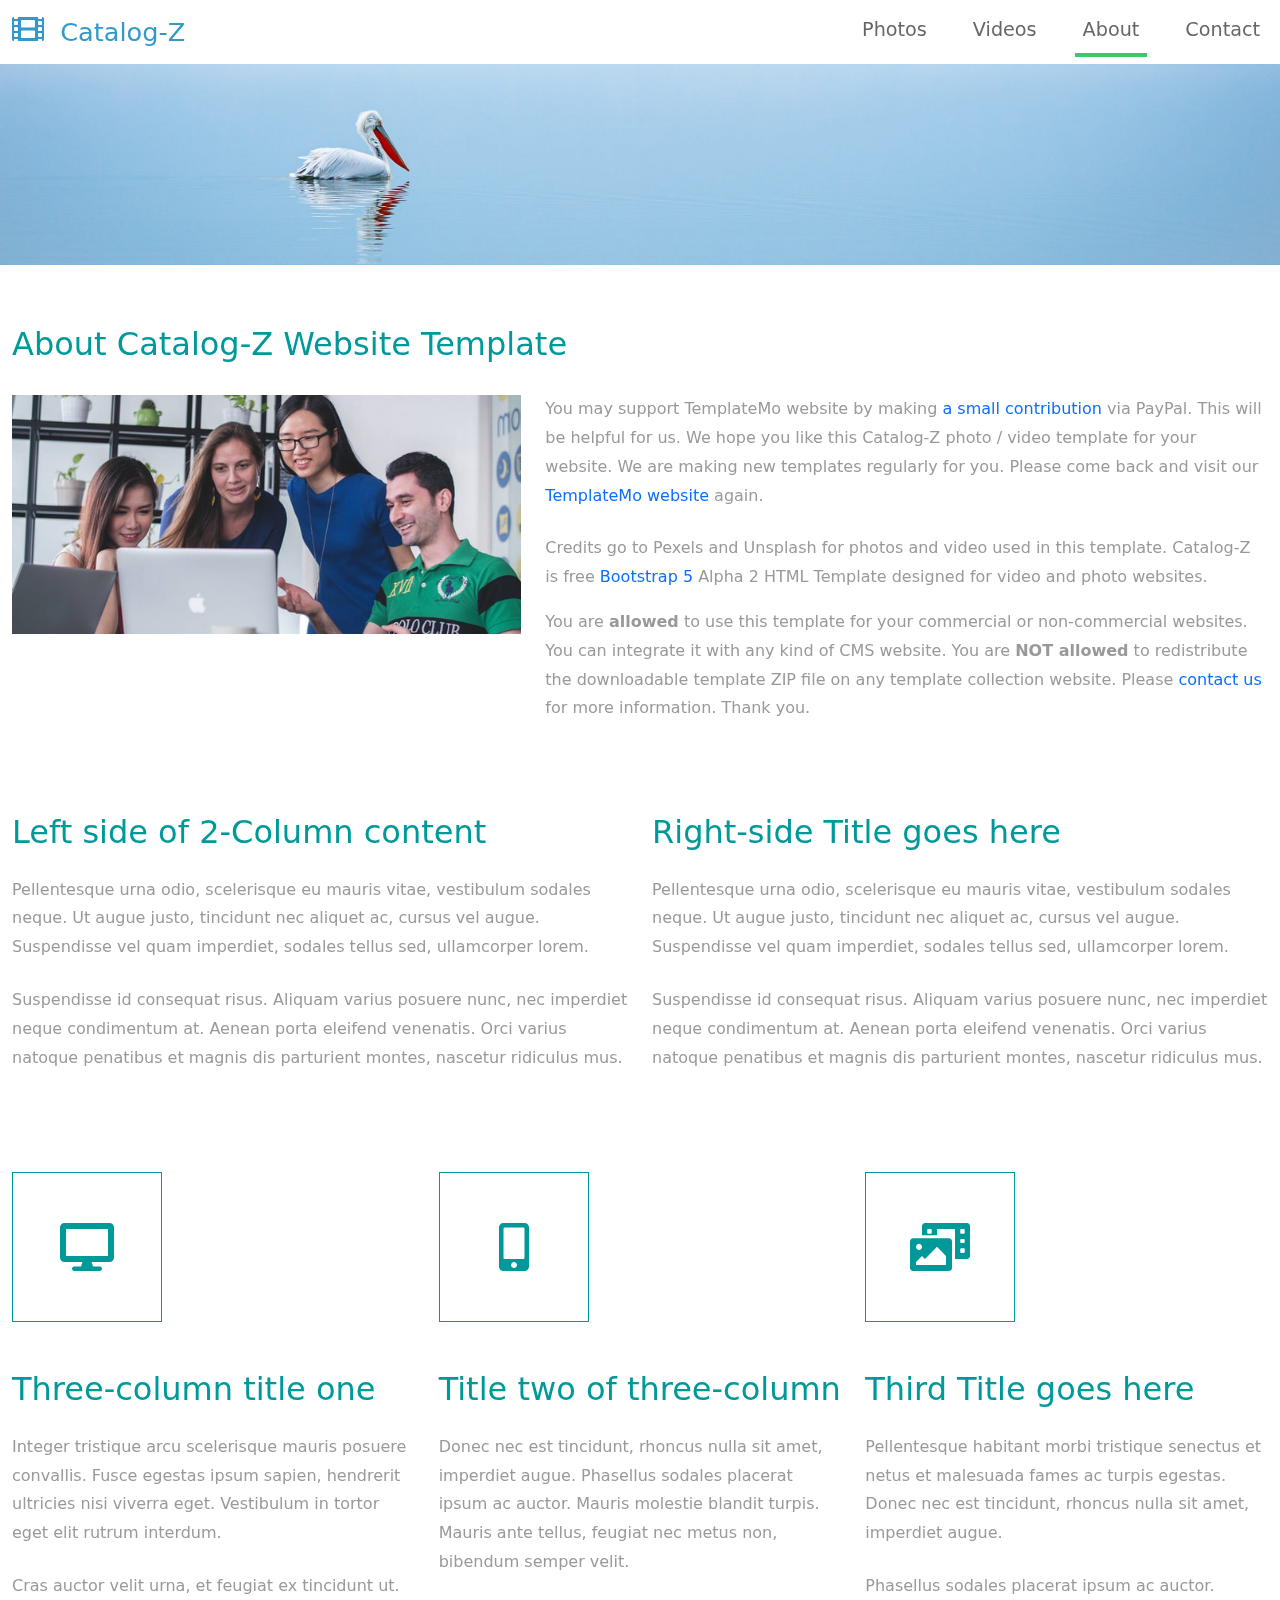
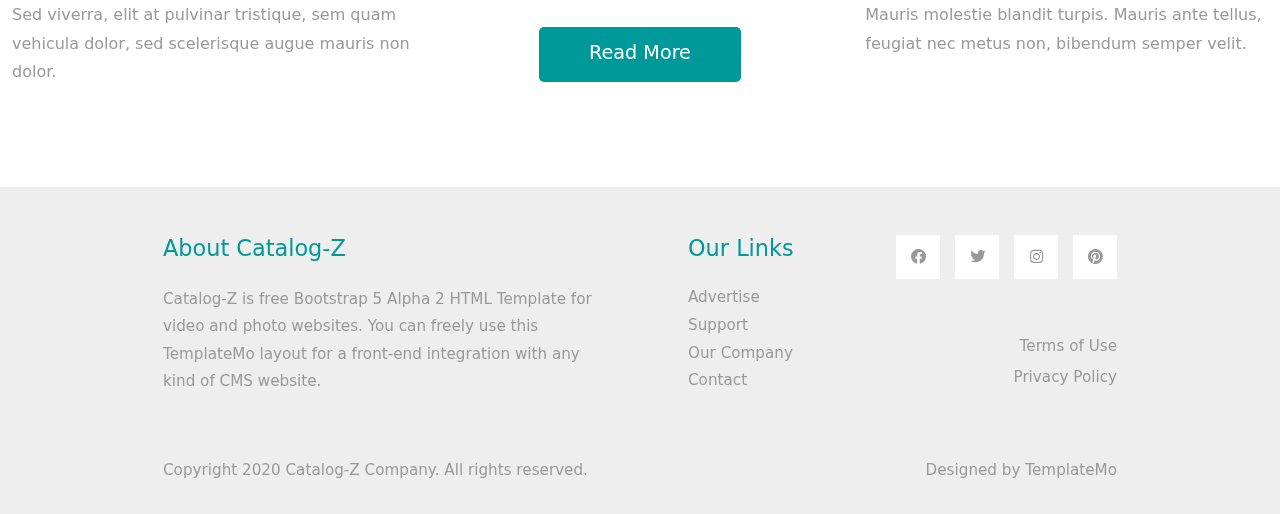
==== about.html @ fad354fb "RH080325" ====
<!DOCTYPE html>
<html lang="en">
<head>
    <meta charset="UTF-8">
    <meta name="viewport" content="width=device-width, initial-scale=1.0">
    <title>Catalog-Z About page</title>
    <link rel="stylesheet" href="css/bootstrap.min.css">
    <link rel="stylesheet" href="fontawesome/css/all.min.css">
    <link rel="stylesheet" href="css/templatemo-style.css">
<!--
    
TemplateMo 556 Catalog-Z

https://templatemo.com/tm-556-catalog-z

-->
</head>
<body>
    <!-- Page Loader -->
    <div id="loader-wrapper">
        <div id="loader"></div>

        <div class="loader-section section-left"></div>
        <div class="loader-section section-right"></div>

    </div>
    <nav class="navbar navbar-expand-lg">
        <div class="container-fluid">
            <a class="navbar-brand" href="index.html">
                <i class="fas fa-film mr-2"></i>
                Catalog-Z
            </a>
            <button class="navbar-toggler" type="button" data-toggle="collapse" data-target="#navbarSupportedContent" aria-controls="navbarSupportedContent" aria-expanded="false" aria-label="Toggle navigation">
                <i class="fas fa-bars"></i>
            </button>
            <div class="collapse navbar-collapse" id="navbarSupportedContent">
            <ul class="navbar-nav ml-auto mb-2 mb-lg-0">
                <li class="nav-item">
                    <a class="nav-link nav-link-1" href="index.html">Photos</a>
                </li>
                <li class="nav-item">
                    <a class="nav-link nav-link-2" href="videos.html">Videos</a>
                </li>
                <li class="nav-item">
                    <a class="nav-link nav-link-3 active" aria-current="page" href="about.html">About</a>
                </li>
                <li class="nav-item">
                    <a class="nav-link nav-link-4" href="contact.html">Contact</a>
                </li>
            </ul>
            </div>
        </div>
    </nav>

    <div class="tm-hero d-flex justify-content-center align-items-center" data-parallax="scroll" data-image-src="img/hero.jpg"></div>

    <div class="container-fluid tm-mt-60">
        <div class="row mb-4">
            <h2 class="col-12 tm-text-primary">
                About Catalog-Z Website Template
            </h2>
        </div>
        <div class="row tm-mb-74 tm-row-1640">            
            <div class="col-lg-5 col-md-6 col-12 mb-3">
                <img src="img/about.jpg" alt="Image" class="img-fluid">
            </div>
            <div class="col-lg-7 col-md-6 col-12">
                <div class="tm-about-img-text">
                    <p class="mb-4">
                  You may support TemplateMo website by making <a href="https://paypal.me/templatemo" target="_parent" rel="sponsored">a small contribution</a> via PayPal. This will be helpful for us. We hope you like this Catalog-Z photo / video template for your website. We are making new templates regularly for you. Please come back and visit our <a rel="sponsored" href="https://templatemo.com" target="_parent">TemplateMo website</a> again. </p>
                    <p>
                        Credits go to Pexels and Unsplash for photos and video used in this template. Catalog-Z is free <a rel="sponsored" href="https://v5.getbootstrap.com/">Bootstrap 5</a> Alpha 2 HTML Template designed for video and photo websites.</p> 
                    <p>You are <b>allowed</b> to use this template for your commercial or non-commercial websites. You can integrate it with any kind of CMS website. You are <b>NOT allowed</b> to redistribute the downloadable template ZIP file on any template collection website. Please <a rel="nofollow" href="https://templatemo.com/contact" target="_parent">contact us</a> for more information. Thank you.</p>
                </div>                
            </div>
        </div>
        <div class="row tm-mb-50">
            <div class="col-md-6 col-12">
                <div class="tm-about-2-col">
                    <h2 class="tm-text-primary mb-4">
                        Left side of 2-Column content
                    </h2>
                    <p class="mb-4">
                        Pellentesque urna odio, scelerisque eu mauris vitae, vestibulum sodales neque. Ut augue justo, tincidunt nec aliquet ac, cursus vel augue. Suspendisse vel quam imperdiet, sodales tellus sed, ullamcorper lorem.
                    </p>
                    <p>
                        Suspendisse id consequat risus. Aliquam varius posuere nunc, nec imperdiet neque condimentum at. Aenean porta eleifend venenatis. Orci varius natoque penatibus et magnis dis parturient montes, nascetur ridiculus mus.
                    </p>
                </div>                
            </div> 
            <div class="col-md-6 col-12">
                <div class="tm-about-2-col">
                    <h2 class="tm-text-primary mb-4">
                        Right-side Title goes here
                    </h2>
                    <p class="mb-4">
                        Pellentesque urna odio, scelerisque eu mauris vitae, vestibulum sodales neque. Ut augue justo, tincidunt nec aliquet ac, cursus vel augue. Suspendisse vel quam imperdiet, sodales tellus sed, ullamcorper lorem.
                    </p>
                    <p>
                        Suspendisse id consequat risus. Aliquam varius posuere nunc, nec imperdiet neque condimentum at. Aenean porta eleifend venenatis. Orci varius natoque penatibus et magnis dis parturient montes, nascetur ridiculus mus.
                    </p>
                </div>                
            </div>     
        </div> <!-- row -->
        <div class="row tm-mb-50">
            <div class="col-md-4 col-12">
                <div class="tm-about-3-col">
                    <div class="tm-about-icon-container mb-5">
                        <i class="fas fa-desktop fa-3x tm-text-primary"></i>
                    </div>                
                    <h2 class="tm-text-primary mb-4">Three-column title one</h2>
                    <p class="mb-4">Integer tristique arcu scelerisque mauris posuere convallis. Fusce egestas ipsum sapien, hendrerit ultricies nisi viverra eget. Vestibulum in tortor eget elit rutrum interdum. </p>
                    <p>Cras auctor velit urna, et feugiat ex tincidunt ut. Sed viverra, elit at pulvinar tristique, sem quam vehicula dolor, sed scelerisque augue mauris non dolor.</p>
                </div>                
            </div>
            <div class="col-md-4 col-12">
                <div class="tm-about-3-col">
                    <div class="tm-about-icon-container mb-5">
                        <i class="fas fa-mobile-alt fa-3x tm-text-primary"></i>
                    </div>                
                    <h2 class="tm-text-primary mb-4">Title two of three-column</h2>
                    <p class="tm-mb-50">Donec nec est tincidunt, rhoncus nulla sit amet, imperdiet augue. Phasellus sodales placerat ipsum ac auctor. Mauris molestie blandit turpis. Mauris ante tellus, feugiat nec metus non, bibendum semper velit.</p>                
                    <div class="text-center">
                        <a href="#" class="btn btn-primary">Read More</a>
                    </div>
                </div>                
            </div>
            <div class="col-md-4 col-12">
                <div class="tm-about-3-col">
                    <div class="tm-about-icon-container mb-5">
                        <i class="fas fa-photo-video fa-3x tm-text-primary"></i>
                    </div>                
                    <h2 class="tm-text-primary mb-4">Third Title goes here</h2>
                    <p class="mb-4">Pellentesque habitant morbi tristique senectus et netus et malesuada fames ac turpis egestas. Donec nec est tincidunt, rhoncus nulla sit amet, imperdiet augue. </p>
                    <p>Phasellus sodales placerat ipsum ac auctor. Mauris molestie blandit turpis. Mauris ante tellus, feugiat nec metus non, bibendum semper velit.</p>
                </div>                
            </div>
        </div>
    </div> <!-- container-fluid, tm-container-content -->

    <footer class="tm-bg-gray pt-5 pb-3 tm-text-gray tm-footer">
        <div class="container-fluid tm-container-small">
            <div class="row">
                <div class="col-lg-6 col-md-12 col-12 px-5 mb-5">
                    <h3 class="tm-text-primary mb-4 tm-footer-title">About Catalog-Z</h3>
                    <p>Catalog-Z is free Bootstrap 5 Alpha 2 HTML Template for video and photo websites. You can freely use this TemplateMo layout for a front-end integration with any kind of CMS website.</p>
                </div>
                <div class="col-lg-3 col-md-6 col-sm-6 col-12 px-5 mb-5">
                    <h3 class="tm-text-primary mb-4 tm-footer-title">Our Links</h3>
                    <ul class="tm-footer-links pl-0">
                        <li><a href="#">Advertise</a></li>
                        <li><a href="#">Support</a></li>
                        <li><a href="#">Our Company</a></li>
                        <li><a href="#">Contact</a></li>
                    </ul>
                </div>
                <div class="col-lg-3 col-md-6 col-sm-6 col-12 px-5 mb-5">
                    <ul class="tm-social-links d-flex justify-content-end pl-0 mb-5">
                        <li class="mb-2"><a href="https://facebook.com"><i class="fab fa-facebook"></i></a></li>
                        <li class="mb-2"><a href="https://twitter.com"><i class="fab fa-twitter"></i></a></li>
                        <li class="mb-2"><a href="https://instagram.com"><i class="fab fa-instagram"></i></a></li>
                        <li class="mb-2"><a href="https://pinterest.com"><i class="fab fa-pinterest"></i></a></li>
                    </ul>
                    <a href="#" class="tm-text-gray text-right d-block mb-2">Terms of Use</a>
                    <a href="#" class="tm-text-gray text-right d-block">Privacy Policy</a>
                </div>
            </div>
            <div class="row">
                <div class="col-lg-8 col-md-7 col-12 px-5 mb-3">
                    Copyright 2020 Catalog-Z Company. All rights reserved.
                </div>
                <div class="col-lg-4 col-md-5 col-12 px-5 text-right">
                    Designed by <a href="https://templatemo.com" class="tm-text-gray" rel="sponsored" target="_parent">TemplateMo</a>
                </div>
            </div>
        </div>
    </footer>
    
    <script src="js/plugins.js"></script>
    <script>
        $(window).on("load", function() {
            $('body').addClass('loaded');
        });
    </script>
</body>
</html>
---- css/templatemo-style.css ----
/*
    
TemplateMo 556 Catalog-Z

https://templatemo.com/tm-556-catalog-z

*/

#loader-wrapper {
    position: fixed;
    top: 0;
    left: 0;
    width: 100%;
    height: 100%;
    z-index: 1001;
}
#loader {
    display: block;
    position: relative;
    left: 50%;
    top: 50%;
    width: 150px;
    height: 150px;
    margin: -75px 0 0 -75px;
    border-radius: 50%;
    border: 3px solid transparent;
    border-top-color: #3498db;

    -webkit-animation: spin 2s linear infinite; /* Chrome, Opera 15+, Safari 5+ */
    animation: spin 2s linear infinite; /* Chrome, Firefox 16+, IE 10+, Opera */

    z-index: 1002;
}

    #loader:before {
        content: "";
        position: absolute;
        top: 5px;
        left: 5px;
        right: 5px;
        bottom: 5px;
        border-radius: 50%;
        border: 3px solid transparent;
        border-top-color: #e74c3c;

        -webkit-animation: spin 3s linear infinite; /* Chrome, Opera 15+, Safari 5+ */
        animation: spin 3s linear infinite; /* Chrome, Firefox 16+, IE 10+, Opera */
    }

    #loader:after {
        content: "";
        position: absolute;
        top: 15px;
        left: 15px;
        right: 15px;
        bottom: 15px;
        border-radius: 50%;
        border: 3px solid transparent;
        border-top-color: #f9c922;

        -webkit-animation: spin 1.5s linear infinite; /* Chrome, Opera 15+, Safari 5+ */
          animation: spin 1.5s linear infinite; /* Chrome, Firefox 16+, IE 10+, Opera */
    }

    @-webkit-keyframes spin {
        0%   { 
            -webkit-transform: rotate(0deg);  /* Chrome, Opera 15+, Safari 3.1+ */
            -ms-transform: rotate(0deg);  /* IE 9 */
            transform: rotate(0deg);  /* Firefox 16+, IE 10+, Opera */
        }
        100% {
            -webkit-transform: rotate(360deg);  /* Chrome, Opera 15+, Safari 3.1+ */
            -ms-transform: rotate(360deg);  /* IE 9 */
            transform: rotate(360deg);  /* Firefox 16+, IE 10+, Opera */
        }
    }
    @keyframes spin {
        0%   { 
            -webkit-transform: rotate(0deg);  /* Chrome, Opera 15+, Safari 3.1+ */
            -ms-transform: rotate(0deg);  /* IE 9 */
            transform: rotate(0deg);  /* Firefox 16+, IE 10+, Opera */
        }
        100% {
            -webkit-transform: rotate(360deg);  /* Chrome, Opera 15+, Safari 3.1+ */
            -ms-transform: rotate(360deg);  /* IE 9 */
            transform: rotate(360deg);  /* Firefox 16+, IE 10+, Opera */
        }
    }

    #loader-wrapper .loader-section {
        position: fixed;
        top: 0;
        width: 51%;
        height: 100%;
        background: #222222;
        z-index: 1001;
        -webkit-transform: translateX(0);  /* Chrome, Opera 15+, Safari 3.1+ */
        -ms-transform: translateX(0);  /* IE 9 */
        transform: translateX(0);  /* Firefox 16+, IE 10+, Opera */
    }

    #loader-wrapper .loader-section.section-left {
        left: 0;
    }

    #loader-wrapper .loader-section.section-right {
        right: 0;
    }

    /* Loaded */
    .loaded #loader-wrapper .loader-section.section-left {
        -webkit-transform: translateX(-100%);  /* Chrome, Opera 15+, Safari 3.1+ */
            -ms-transform: translateX(-100%);  /* IE 9 */
                transform: translateX(-100%);  /* Firefox 16+, IE 10+, Opera */

        -webkit-transition: all 0.7s 0.3s cubic-bezier(0.645, 0.045, 0.355, 1.000);  
                transition: all 0.7s 0.3s cubic-bezier(0.645, 0.045, 0.355, 1.000);
    }

    .loaded #loader-wrapper .loader-section.section-right {
        -webkit-transform: translateX(100%);  /* Chrome, Opera 15+, Safari 3.1+ */
            -ms-transform: translateX(100%);  /* IE 9 */
                transform: translateX(100%);  /* Firefox 16+, IE 10+, Opera */

-webkit-transition: all 0.7s 0.3s cubic-bezier(0.645, 0.045, 0.355, 1.000);  
        transition: all 0.7s 0.3s cubic-bezier(0.645, 0.045, 0.355, 1.000);
    }
    
    .loaded #loader {
        opacity: 0;
        -webkit-transition: all 0.3s ease-out;  
                transition: all 0.3s ease-out;
    }
    .loaded #loader-wrapper {
        visibility: hidden;

        -webkit-transform: translateY(-100%);  /* Chrome, Opera 15+, Safari 3.1+ */
            -ms-transform: translateY(-100%);  /* IE 9 */
                transform: translateY(-100%);  /* Firefox 16+, IE 10+, Opera */

        -webkit-transition: all 0.3s 1s ease-out;  
                transition: all 0.3s 1s ease-out;
    }

p { line-height: 1.8; }

a { 
    text-decoration: none;
    transition: all 0.3s ease; 
}
a:hover { color:#009999; }
.container-fluid { max-width: 1770px; }
.tm-container-small { max-width: 1050px; }
.btn { border-radius: 0; }
.btn-primary {
    background-color: #009999;
    border: 0;
    border-radius: 5px;
    padding: 12px 50px 14px;
    font-size: 1.2rem;
}

.btn-primary:hover,
.btn-primary:focus {
    background-color:#086969;
}

.btn-primary.disabled, 
.btn-primary:disabled {
    background-color: #009999;
    pointer-events: all;
    cursor: not-allowed;
}

.form-control {
	padding: 10px 20px;
	width: 100%;
	height: auto;
}

.form-group { margin-bottom: 25px; }
.tm-btn-big { padding: 12px 90px 14px; }

.navbar-toggler:focus { box-shadow: none; }
.navbar-brand {
    color: #3399CC;
    font-size: 1.6rem;
}

.navbar-brand i { font-size: 2rem; }

.tm-hero {
    min-height: 200px;
    background: transparent;
}

.tm-mt-60 { margin-top: 60px; }
.tm-mb-50 { margin-bottom: 50px; }
.tm-mb-74 { margin-bottom: 74px; }
.tm-mb-90 { margin-bottom: 90px; }
.tm-text-primary { color: #009999; }
.tm-text-secondary { color: #CC6699; }
a.tm-text-primary:hover { color:#666666; }
.tm-bg-gray { background-color: #EEEEEE; }
.tm-input-paging {
    width: 40px;
    border-radius: 0;
    border: 1px solid #CCCCCC;
    background: #f4f4f4;
    text-align: center;
}

.nav-item { margin-right: 30px; }
.nav-item:last-child { margin-right: 0; }

.nav-link {
    color: #666666;
    border-bottom: 4px solid transparent;
    font-size: 1.2rem;
}

.nav-link-1.active,
.nav-link-1:hover {
    border-color: #33CCFF;
}

.nav-link-2.active,
.nav-link-2:hover {
    border-color: #FF6666;
}

.nav-link-3.active,
.nav-link-3:hover {
    border-color: #33CC66;
}

.nav-link-4.active,
.nav-link-4:hover {
    border-color: #CC66CC;
}

.tm-search-input {
    width: 360px;
    border-radius: 0;
    padding: 12px 15px;
    color: #009999;
    border: none;
}

.tm-search-input:focus {
    border-color: #009999;
    box-shadow: 0 0 0 0.25rem rgb(0 153 153 / 0.25);
}

.tm-search-input::placeholder { /* Chrome, Firefox, Opera, Safari 10.1+ */
    color: #009999;
    opacity: 1; /* Firefox */
}
  
.tm-search-input::-ms-input-placeholder { /* Microsoft Edge */
    color: #009999;
}

.tm-search-btn {
    color: white;
    background-color: #009999;
    border: none;
    width: 100px;
    height: 50px;
    margin-left: -1px;
}

p, .tm-text-gray { color: #999; }
.tm-text-gray-light { color: #CCC; }
.tm-text-gray-dark { color: #666; }

.tm-video-item {
    position: relative;
    overflow: hidden;
    text-align: center;
    cursor: pointer;
}

.tm-video-item img {
    position: relative;
    display: block;
    min-height: 100%;
    max-width: 100%;
    opacity: 0.8;
}

.tm-video-item figcaption {
    padding: 2em;
    color: #fff;
    text-transform: uppercase;
    font-size: 1.25em;
    -webkit-backface-visibility: hidden;
	backface-visibility: hidden;
}

.tm-video-item figcaption::before,
.tm-video-item figcaption::after {
    pointer-events: none;
}

.tm-video-item figcaption,
.tm-video-item figcaption > a {
    position: absolute;
    top: 0;
    left: 0;
    width: 100%;
    height: 100%;
}

.tm-video-item figcaption > a {
	z-index: 1000;
	text-indent: 200%;
	white-space: nowrap;
	font-size: 0;
	opacity: 0;
}

.tm-video-item h2 {
    word-spacing: -0.15em;
    font-weight: 300;
}

.tm-video-item h2,
.tm-video-item p {
    margin: 0;
}

.tm-video-item p {
    letter-spacing: 1px;
    font-size: 68.5%;
}

.tm-gallery div.d-block { animation: show .5s ease; }

@keyframes show {
    0% {
    	opacity: 0;
    	transform: scale(0.9);
    }
    100% {
    	opacity: 1;
    	transform: scale(1);
    }
}

.tm-paging-link {
    display: flex;
    justify-content: center;
    align-items: center;
    width: 60px;
    height: 60px;
    font-size: 1.1rem;
    color: #999;
    background-color: #EEEEEE;
    margin: 10px;
    border-radius: 5px;
    text-decoration: none;
    transition: all 0.3s ease;
}

.tm-paging-link:hover,
.tm-paging-link.active {
    background-color: #009999;
    color: #fff; 
}

/*---------------*/
/***** Ming *****/
/*---------------*/

figure.effect-ming {
	background: #030c17;
}

figure.effect-ming img {
	opacity: 0.9;
	-webkit-transition: opacity 0.35s;
	transition: opacity 0.35s;
}

figure.effect-ming figcaption::before {
	position: absolute;
	top: 30px;
	right: 30px;
	bottom: 30px;
	left: 30px;
	border: 2px solid #fff;
	box-shadow: 0 0 0 30px rgba(255,255,255,0.2);
	content: '';
	opacity: 0;
	-webkit-transition: opacity 0.35s, -webkit-transform 0.35s;
	transition: opacity 0.35s, transform 0.35s;
	-webkit-transform: scale3d(1.4,1.4,1);
	transform: scale3d(1.4,1.4,1);
}

figure.effect-ming h2 {
    font-size: 1.3em;
	opacity: 0;
	-webkit-transition: opacity 0.35s, -webkit-transform 0.35s;
	transition: opacity 0.35s, transform 0.35s;
	-webkit-transform: scale(1.5);
	transform: scale(1.5);
}

figure.effect-ming:hover figcaption::before,
figure.effect-ming:hover h2 {
	opacity: 1;
	-webkit-transform: scale3d(1,1,1);
	transform: scale3d(1,1,1);
}

figure.effect-ming:hover figcaption { background-color: rgba(58,52,42,0); }
figure.effect-ming:hover img { opacity: 0.4; }

.tm-footer-links li {
    list-style: none;
    margin-bottom: 5px;    
}

.tm-footer-links li a { color: #999999; }
.tm-footer-links li a:hover { color: #009999; }

.tm-social-links li {
    list-style: none;
    margin-right: 15px;
}

.tm-social-links li:last-child { margin-right: 0; }

.tm-social-links li a  {
    color: #999999;
    width: 44px;
    height: 44px;
    display: flex;
    background-color: #fff;
    align-items: center;
    justify-content: center;
}

.tm-social-links li a:hover {
    color: #fff;
    background-color: #009999;
}

.tm-footer { font-size: 0.95rem; }
.tm-footer-title { font-size: 1.4rem; }

/* Videos */
#tm-video-container {
    max-height: 400px;
    overflow: hidden;
    background-color: #333;
    margin-bottom: 90px;
    position: relative;
}

#tm-video {
    display: block;
    width: 100%;
    height: auto;
}

#tm-video-control-button {
    position: absolute;
    bottom: 20px;
    right: 20px;
    z-index: 1000;
    color: #e1e1e1;
}

.tm-video-details {
    height: 100%;
    padding: 40px;
}

/* About */
.tm-row-1640 { max-width: 1640px; }
.tm-about-2-col { max-width: 716px; }
.tm-about-3-col { max-width: 540px; }

.tm-about-2-col,
.tm-about-3-col {
    margin-bottom: 50px;
}

.tm-about-icon-container {
    width: 150px;
    height: 150px;
    border: 1px solid #009999;
    display: flex;
    align-items: center;
    justify-content: center;
}

.tm-about-img-text { max-width: 940px; }

/* Contact */
select.form-control { border-radius: 0; }
select.form-control option { height: 30px; }

select:not([multiple]) {
    -webkit-appearance: none;
    -moz-appearance: none;
    background-position: right 15px center;
    background-repeat: no-repeat;
    background-image: url(../img/select-arrow.png);
    padding: 14px 20px;
    padding-right: 20px;
    color: #666;
}

.mapouter{
    position:relative;
    height:480px;
    width:100%;
    max-width: 480px;
}

.gmap-canvas {
    overflow:hidden;
    background:none!important;
    height:480px;
    width:100%;
}

.tm-contact-form { max-width: 420px; }
.tm-address-col { max-width: 520px; }
.tm-contacts { padding-left: 0; }

.tm-contacts li {
    list-style: none;
    margin-bottom: 20px;
}

.tm-contacts li a i { width: 30px; }
.tm-social { display: flex; }

.tm-social li {
    list-style: none;
    margin-bottom: 20px;
    margin-right: 15px;
}

.tm-social li a i {
    width: 40px;
    height: 40px;
    color: #666666;
    background-color: #EEEEEE;
    display: flex;
    align-items: center;
    justify-content: center;
    transition: all 0.3s ease;
}

.tm-social li a:hover i {
    color: #fff;
    background-color: #009999;
}

.form-control,
input:-internal-autofill-selected,
select:not([multiple]) {
    color: #009999 !important;
}

.form-control::placeholder { /* Chrome, Firefox, Opera, Safari 10.1+ */
    color:  #009999;
    opacity: 1; /* Firefox */
}

@media (max-width: 991px) {
    .navbar-collapse {
        position: fixed;
        top: 50px;
        right: 0px;
        background: white;
        width: 150px;
        padding: 15px;
    }

    .tm-container-content { max-width: 870px; }
    .tm-contact-form, .tm-address-col, .mapouter { max-width: 100%; }
    .tm-people-row { max-width: 900px; }
}

@media (max-width: 767px) {
    .tm-paging-col { flex-direction: column; }
    .tm-paging { flex-wrap: wrap; }
    .tm-about-img-text { max-width: 640px; }
    .tm-about-2-col, .tm-about-3-col { margin-bottom: 50px; }
}

@media (max-width: 575px) {
    .tm-container-content { max-width: 420px; }

    .tm-search-form {
        padding-left: 15px;
        padding-right: 15px;
        width: 100%;
        justify-content: center;
    }

    .tm-search-input {
        width: 100%;
        max-width: 360px;
    }

    .tm-people-row { max-width: 420px; }
}

@media (max-width: 400px) {
    .tm-btn-big { padding: 12px 50px 14px; }
}

@media (max-width: 334px) {
    .tm-social-links {
        flex-wrap: wrap;
        justify-content: start !important;
    }

    .tm-social-links li { margin-right: 3px; }
}
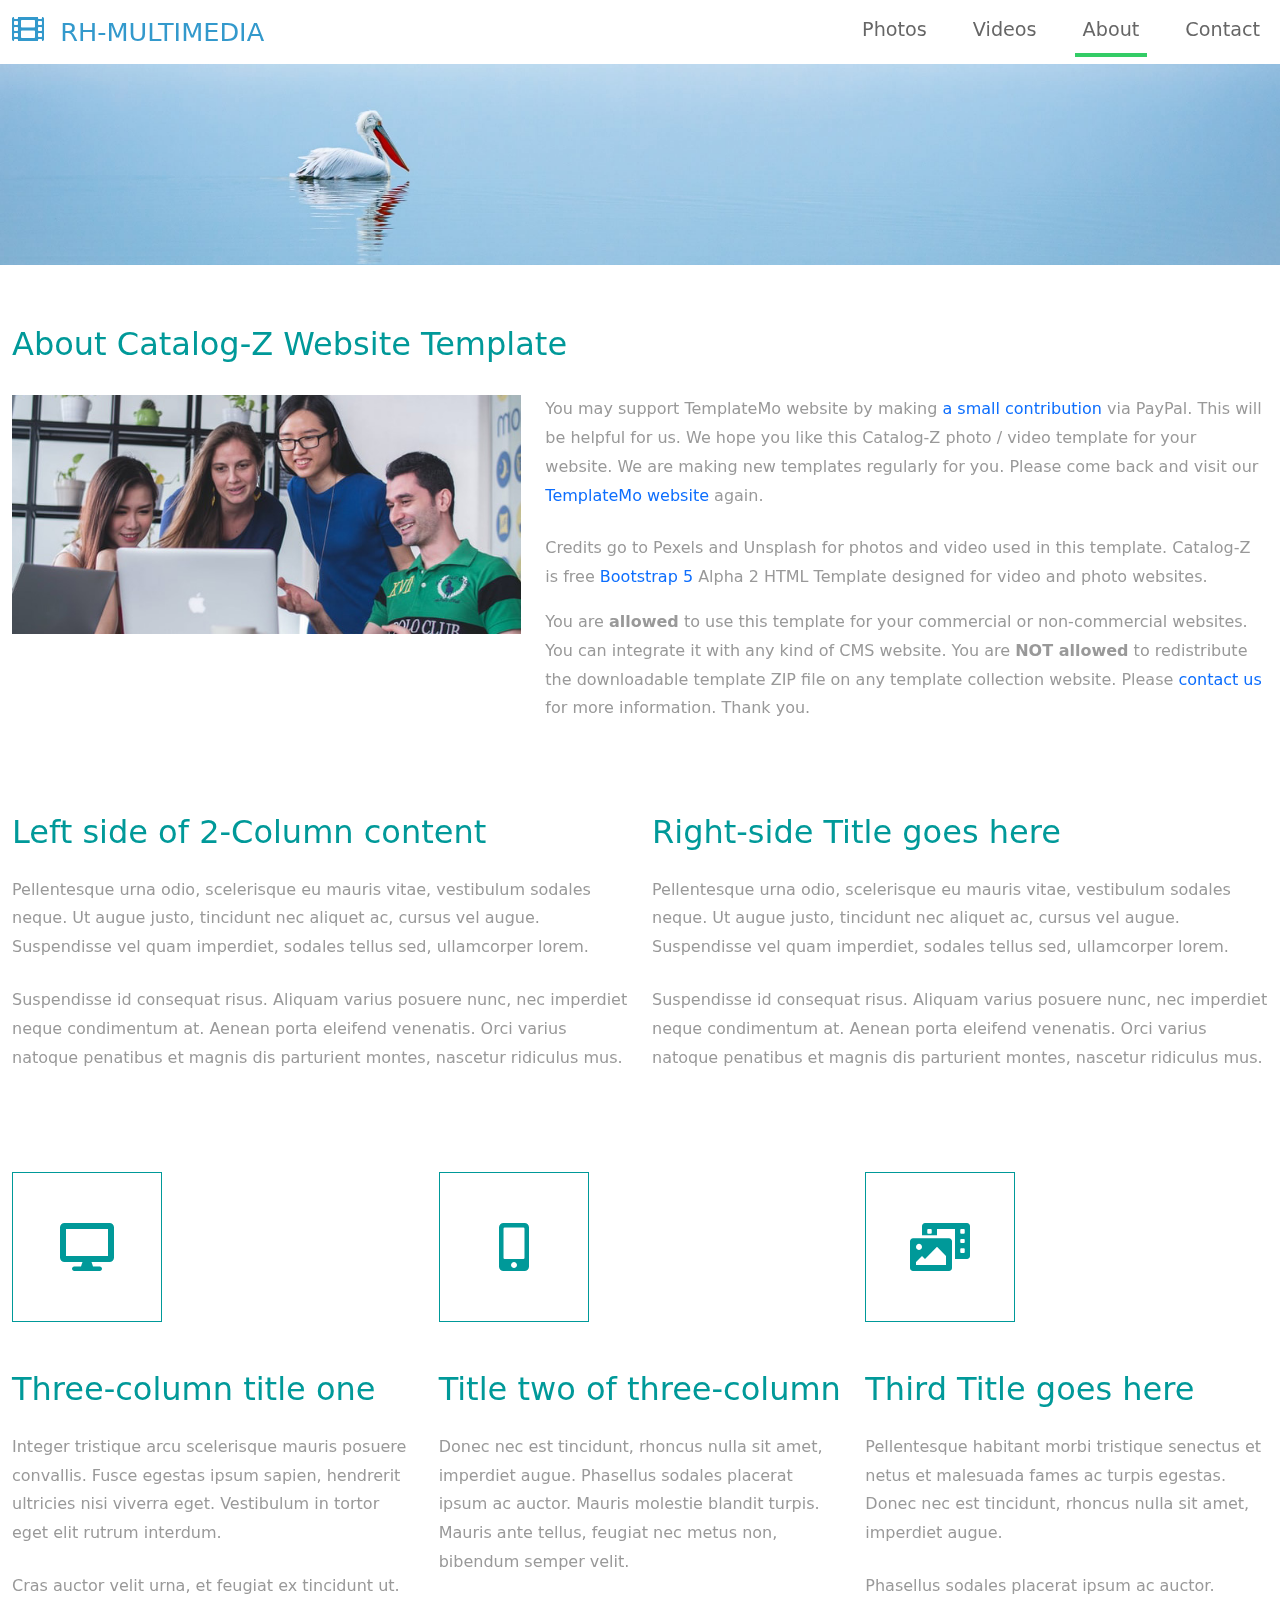
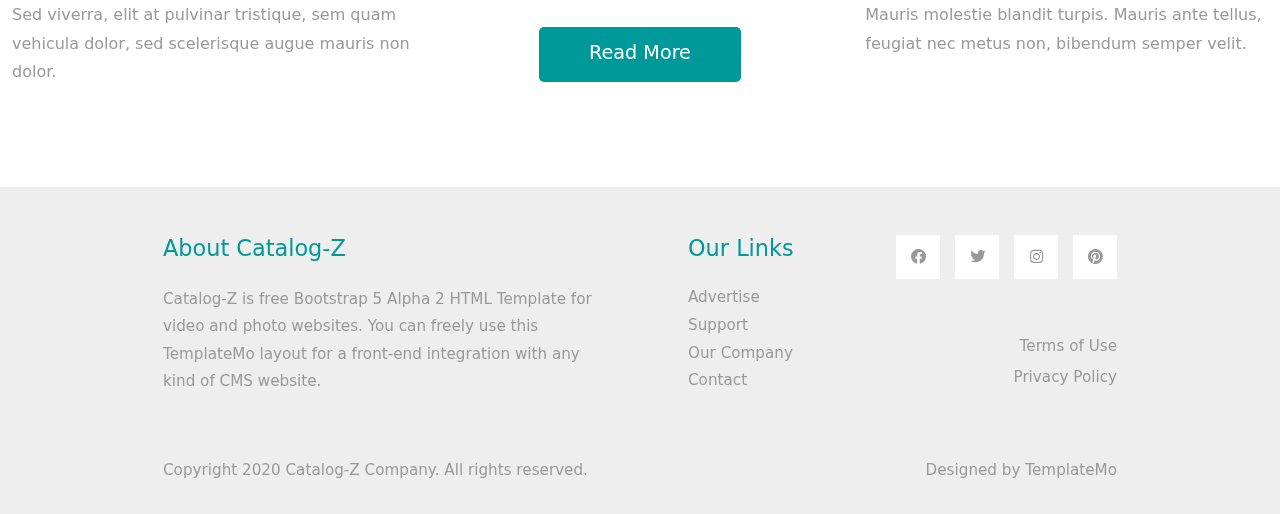
==== commit b4554c0a: "update 2" ====
--- a/about.html
+++ b/about.html
@@ -28,7 +28,7 @@
         <div class="container-fluid">
             <a class="navbar-brand" href="index.html">
                 <i class="fas fa-film mr-2"></i>
-                Catalog-Z
+                RH-MULTIMEDIA
             </a>
             <button class="navbar-toggler" type="button" data-toggle="collapse" data-target="#navbarSupportedContent" aria-controls="navbarSupportedContent" aria-expanded="false" aria-label="Toggle navigation">
                 <i class="fas fa-bars"></i>
@@ -36,7 +36,7 @@
             <div class="collapse navbar-collapse" id="navbarSupportedContent">
             <ul class="navbar-nav ml-auto mb-2 mb-lg-0">
                 <li class="nav-item">
-                    <a class="nav-link nav-link-1" href="index.html">Photos</a>
+                    <a class="nav-link nav-link-1" href="photos.html">Photos</a>
                 </li>
                 <li class="nav-item">
                     <a class="nav-link nav-link-2" href="videos.html">Videos</a>
